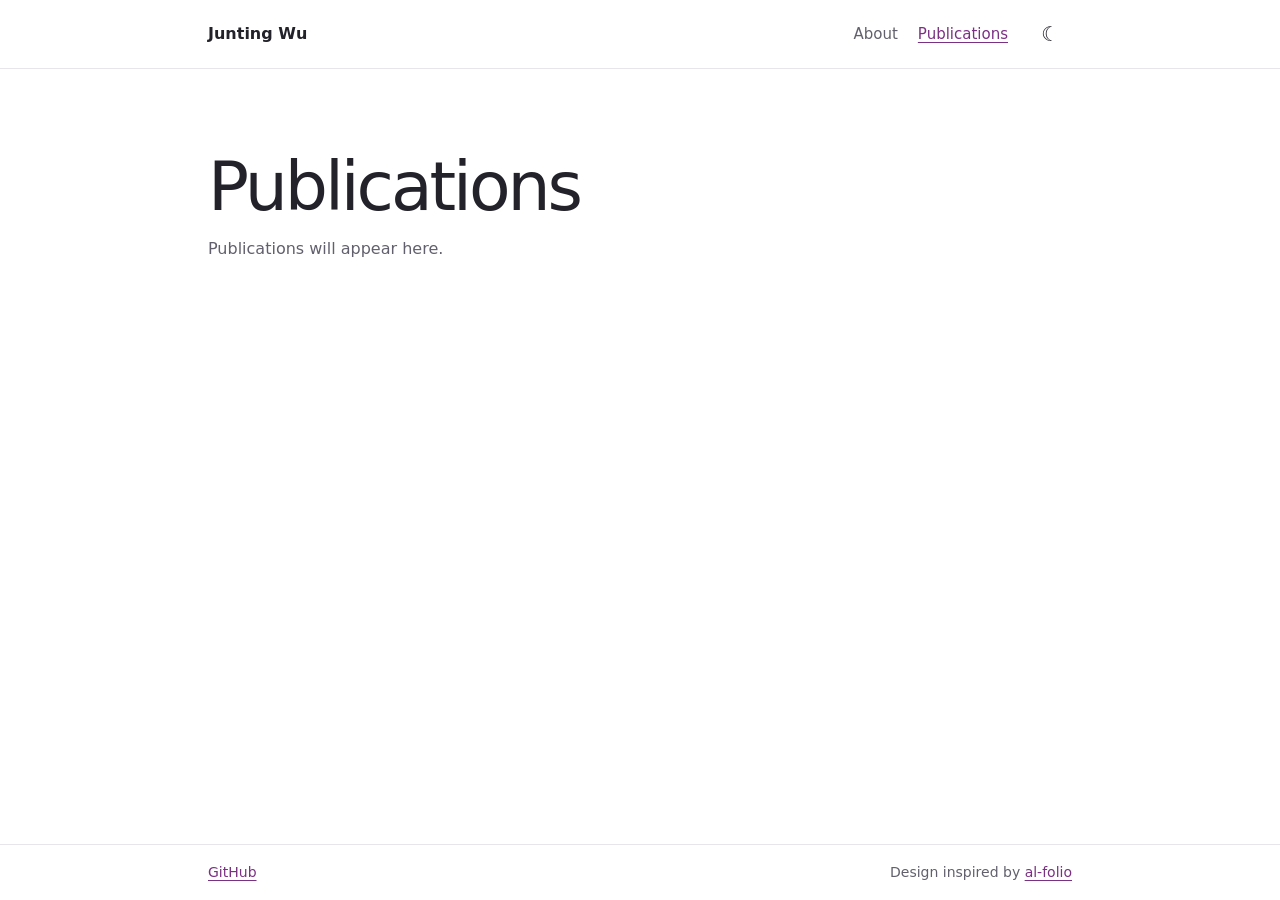
==== publications/index.html @ 408b1a34 "Build academic personal website" ====
<!doctype html>
<html lang="en">
<head>
  <meta charset="utf-8">
  <meta name="viewport" content="width=device-width, initial-scale=1">
  <meta name="color-scheme" content="light dark">
  <meta name="description" content="Publications by Junting Wu.">
  <title>Publications · Junting Wu</title>
  <link rel="stylesheet" href="../assets/styles.css">
  <script src="../assets/theme.js"></script>
</head>
<body>
  <a class="skip-link" href="#main">Skip to content</a>
  <header class="site-header">
    <div class="container header-inner">
      <a class="site-name" href="../">Junting Wu</a>
      <nav class="site-nav" aria-label="Main navigation">
        <a href="../">About</a>
        <a href="./" aria-current="page">Publications</a>
        <button class="theme-toggle" type="button" aria-label="Dark mode" aria-pressed="false" hidden>
          <span aria-hidden="true" class="moon">☾</span>
          <span aria-hidden="true" class="sun">☀</span>
        </button>
      </nav>
    </div>
  </header>

  <main id="main" class="container">
    <h1>Publications</h1>
    <p class="subtitle">Publications will appear here.</p>
  </main>

  <footer class="site-footer">
    <div class="container footer-inner">
      <a href="https://github.com/Jonathanjtt">GitHub</a>
      <span>Design inspired by <a href="https://github.com/alshedivat/al-folio">al-folio</a></span>
    </div>
  </footer>
</body>
</html>
---- assets/styles.css ----
:root {
  color-scheme: light dark;
  --background: light-dark(#ffffff, #18171d);
  --text: light-dark(#23212a, #f1eef5);
  --muted: light-dark(#62606d, #b9b3c3);
  --border: light-dark(#e7e4ec, #3b3744);
  --accent: light-dark(#7c3083, #e6a6ef);
  --portrait: light-dark(#f3eef5, #292333);
  --portrait-line: light-dark(#dbcfdf, #50415c);
  font-family: Inter, system-ui, -apple-system, BlinkMacSystemFont, "Segoe UI", sans-serif;
  background: var(--background);
  color: var(--text);
}

:root[data-theme="light"] { color-scheme: light; }
:root[data-theme="dark"] { color-scheme: dark; }

*, *::before, *::after { box-sizing: border-box; }

body {
  display: flex;
  flex-direction: column;
  margin: 0;
  min-height: 100vh;
  line-height: 1.65;
}

p { margin: 0 0 1rem; }

a {
  color: var(--accent);
  text-underline-offset: 0.2em;
}

:focus-visible {
  outline: 2px solid var(--accent);
  outline-offset: 4px;
}

.skip-link {
  position: absolute;
  top: 0.5rem;
  left: 1rem;
  z-index: 1;
  padding: 0.5rem 0.75rem;
  background: var(--background);
  transform: translateY(-150%);
}

.skip-link:focus { transform: translateY(0); }

.container {
  width: min(54rem, calc(100% - 3rem));
  margin-inline: auto;
}

.site-header { border-bottom: 1px solid var(--border); }

.header-inner,
.site-nav,
.footer-inner {
  display: flex;
  align-items: center;
  flex-wrap: wrap;
}

.header-inner {
  justify-content: space-between;
  gap: 0.5rem 1rem;
  padding-block: 0.75rem;
}

.site-name {
  color: var(--text);
  font-weight: 600;
  text-decoration: none;
}

.site-nav { gap: 0.25rem 1.25rem; }

.site-nav a {
  color: var(--muted);
  font-size: 0.9375rem;
  text-decoration: none;
}

.site-nav a:hover,
.site-nav a[aria-current] {
  color: var(--accent);
  text-decoration: underline;
}

.theme-toggle {
  display: grid;
  place-items: center;
  min-width: 2.75rem;
  min-height: 2.75rem;
  border: 1px solid transparent;
  border-radius: 50%;
  background: transparent;
  color: var(--text);
  font: 1.25rem/1 system-ui, sans-serif;
  cursor: pointer;
}

.theme-toggle[hidden],
.theme-toggle .sun,
.theme-toggle[aria-pressed="true"] .moon { display: none; }

.theme-toggle[aria-pressed="true"] .sun { display: block; }
.theme-toggle:hover { border-color: var(--border); }

main {
  flex: 1;
  padding-block: clamp(3rem, 8vw, 5rem) 5rem;
}

h1,
h2 {
  margin: 0;
  line-height: 1.12;
  letter-spacing: -0.045em;
}

h1 {
  font-size: clamp(2.75rem, 7vw, 4.25rem);
  font-weight: 500;
}

h2 {
  font-size: clamp(1.75rem, 4vw, 2.25rem);
  font-weight: 500;
}

.subtitle {
  margin: 0.65rem 0 0;
  color: var(--muted);
}

.intro {
  display: grid;
  grid-template-columns: minmax(0, 1fr) minmax(10rem, 27%);
  align-items: start;
  column-gap: clamp(2rem, 6vw, 5rem);
}

.intro-heading { grid-column: 1 / -1; }
.bio { margin-top: 1.75rem; }

.profile-placeholder,
.profile-photo {
  margin-top: 1.75rem;
  width: 100%;
  border: 1px solid var(--border);
  border-radius: 0.5rem;
}

.profile-placeholder {
  display: grid;
  place-items: center;
  aspect-ratio: 4 / 5;
  background: var(--portrait);
}

.profile-placeholder span {
  display: grid;
  place-items: center;
  width: 58%;
  aspect-ratio: 1;
  border: 1px solid var(--portrait-line);
  border-radius: 50%;
  color: var(--accent);
  font: 2.25rem/1 Georgia, serif;
}

.profile-photo { display: block; }

.news {
  margin-top: 2.5rem;
  padding-top: 1.5rem;
  border-top: 1px solid var(--border);
}

.empty-state { margin-top: 1rem; color: var(--muted); }

.news-list,
.publication-list {
  margin: 1rem 0 0;
  padding: 0;
  list-style: none;
}

.news-list li {
  display: grid;
  grid-template-columns: minmax(6.5rem, auto) 1fr;
  gap: 0.25rem 1.5rem;
  padding-block: 0.6rem;
}

.news-list time,
.publication-meta { color: var(--muted); }

.publication-list li {
  padding-block: 1.25rem;
  border-bottom: 1px solid var(--border);
}

.publication-list h2 {
  margin-bottom: 0.35rem;
  font: inherit;
  font-weight: 600;
}

.publication-list p { margin-bottom: 0.35rem; }

.site-footer {
  border-top: 1px solid var(--border);
  color: var(--muted);
  font-size: 0.875rem;
}

.footer-inner {
  justify-content: space-between;
  gap: 0.4rem 1.25rem;
  padding-block: 1rem;
}

@media (max-width: 37rem) {
  .container { width: calc(100% - 2rem); }
  .intro { grid-template-columns: 1fr; }
  .profile-placeholder, .profile-photo { max-width: 12rem; }
}

@media (max-width: 24rem) {
  .news-list li { grid-template-columns: 1fr; }
}
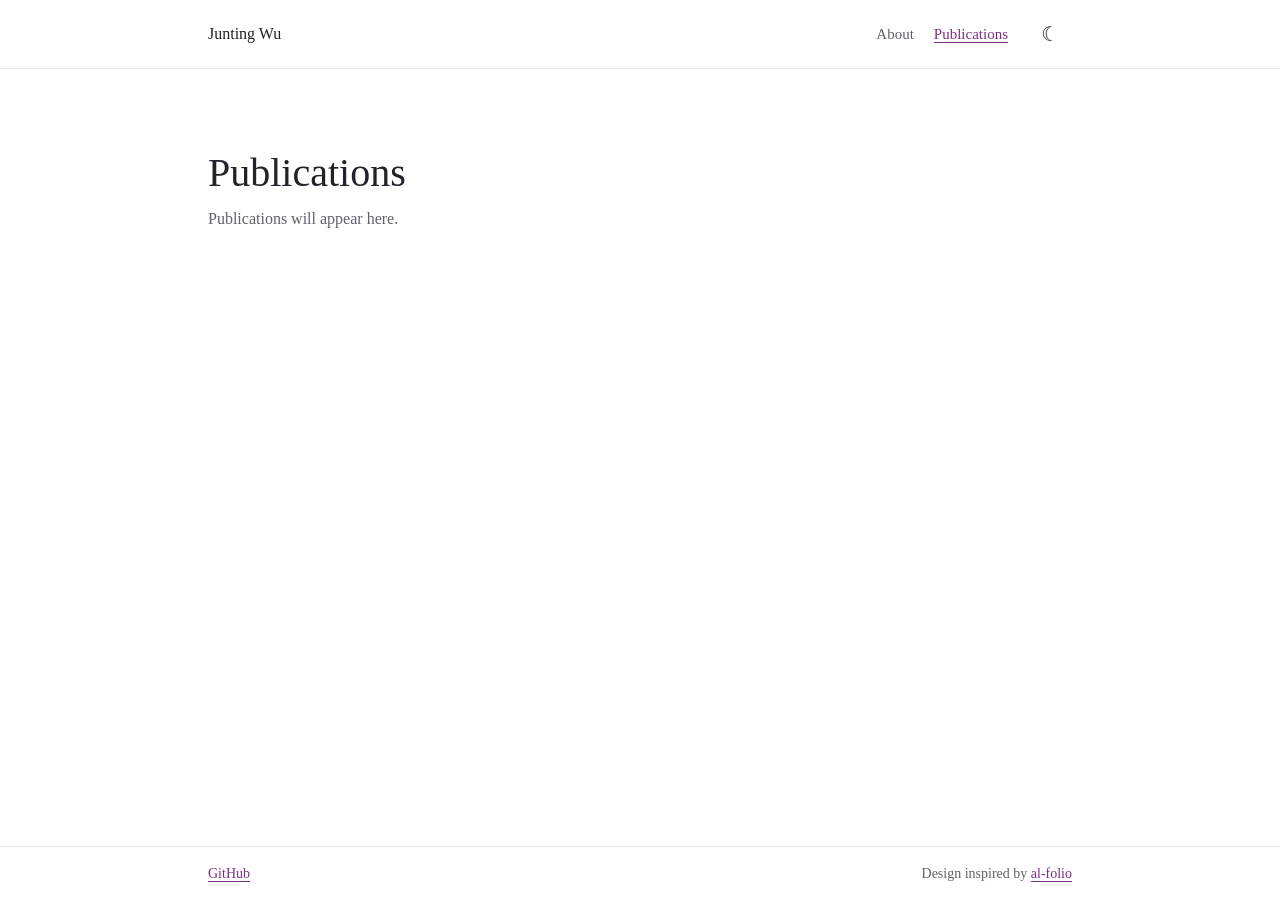
==== commit a7607510: "Refine the homepage title and add contact email" ====
--- a/publications/index.html
+++ b/publications/index.html
@@ -6,7 +6,7 @@
   <meta name="color-scheme" content="light dark">
   <meta name="description" content="Publications by Junting Wu.">
   <title>Publications · Junting Wu</title>
-  <link rel="stylesheet" href="../assets/styles.css">
+  <link rel="stylesheet" href="../assets/styles.css?v=7d610e78">
   <script src="../assets/theme.js"></script>
 </head>
 <body>
--- a/assets/styles.css
+++ b/assets/styles.css
@@ -5,9 +5,7 @@
   --muted: light-dark(#62606d, #b9b3c3);
   --border: light-dark(#e7e4ec, #3b3744);
   --accent: light-dark(#7c3083, #e6a6ef);
-  --portrait: light-dark(#f3eef5, #292333);
-  --portrait-line: light-dark(#dbcfdf, #50415c);
-  font-family: Inter, system-ui, -apple-system, BlinkMacSystemFont, "Segoe UI", sans-serif;
+  font-family: Georgia, "Times New Roman", serif;
   background: var(--background);
   color: var(--text);
 }
@@ -22,7 +20,7 @@
   flex-direction: column;
   margin: 0;
   min-height: 100vh;
-  line-height: 1.65;
+  line-height: 1.5;
 }
 
 p { margin: 0 0 1rem; }
@@ -72,7 +70,6 @@
 
 .site-name {
   color: var(--text);
-  font-weight: 600;
   text-decoration: none;
 }
 
@@ -115,21 +112,21 @@
   padding-block: clamp(3rem, 8vw, 5rem) 5rem;
 }
 
+.home-main { padding-block-start: clamp(1.5rem, 4vw, 2.5rem); }
+
 h1,
 h2 {
   margin: 0;
-  line-height: 1.12;
-  letter-spacing: -0.045em;
+  line-height: 1.2;
+  font-weight: 400;
 }
 
 h1 {
-  font-size: clamp(2.75rem, 7vw, 4.25rem);
-  font-weight: 500;
+  font-size: clamp(2rem, 5vw, 2.5rem);
 }
 
 h2 {
-  font-size: clamp(1.75rem, 4vw, 2.25rem);
-  font-weight: 500;
+  font-size: clamp(1.5rem, 4vw, 1.875rem);
 }
 
 .subtitle {
@@ -142,40 +139,27 @@
   grid-template-columns: minmax(0, 1fr) minmax(10rem, 27%);
   align-items: start;
   column-gap: clamp(2rem, 6vw, 5rem);
+  row-gap: 1rem;
 }
 
 .intro-heading { grid-column: 1 / -1; }
-.bio { margin-top: 1.75rem; }
-
-.profile-placeholder,
+.name-chinese { display: inline-block; }
+.profile { margin: 0; }
+
 .profile-photo {
-  margin-top: 1.75rem;
+  display: block;
   width: 100%;
+  height: auto;
   border: 1px solid var(--border);
   border-radius: 0.5rem;
 }
 
-.profile-placeholder {
-  display: grid;
-  place-items: center;
-  aspect-ratio: 4 / 5;
-  background: var(--portrait);
-}
-
-.profile-placeholder span {
-  display: grid;
-  place-items: center;
-  width: 58%;
-  aspect-ratio: 1;
-  border: 1px solid var(--portrait-line);
-  border-radius: 50%;
-  color: var(--accent);
-  font: 2.25rem/1 Georgia, serif;
-}
-
-.profile-photo { display: block; }
-
-.news {
+.profile-contact {
+  margin-top: 0.5rem;
+  font-size: 0.9375rem;
+}
+
+.selected-publications {
   margin-top: 2.5rem;
   padding-top: 1.5rem;
   border-top: 1px solid var(--border);
@@ -183,21 +167,12 @@
 
 .empty-state { margin-top: 1rem; color: var(--muted); }
 
-.news-list,
 .publication-list {
   margin: 1rem 0 0;
   padding: 0;
   list-style: none;
 }
 
-.news-list li {
-  display: grid;
-  grid-template-columns: minmax(6.5rem, auto) 1fr;
-  gap: 0.25rem 1.5rem;
-  padding-block: 0.6rem;
-}
-
-.news-list time,
 .publication-meta { color: var(--muted); }
 
 .publication-list li {
@@ -205,10 +180,9 @@
   border-bottom: 1px solid var(--border);
 }
 
-.publication-list h2 {
-  margin-bottom: 0.35rem;
+.publication-list :is(h2, h3) {
+  margin: 0 0 0.35rem;
   font: inherit;
-  font-weight: 600;
 }
 
 .publication-list p { margin-bottom: 0.35rem; }
@@ -228,9 +202,5 @@
 @media (max-width: 37rem) {
   .container { width: calc(100% - 2rem); }
   .intro { grid-template-columns: 1fr; }
-  .profile-placeholder, .profile-photo { max-width: 12rem; }
-}
-
-@media (max-width: 24rem) {
-  .news-list li { grid-template-columns: 1fr; }
-}
+  .profile { max-width: 12rem; }
+}
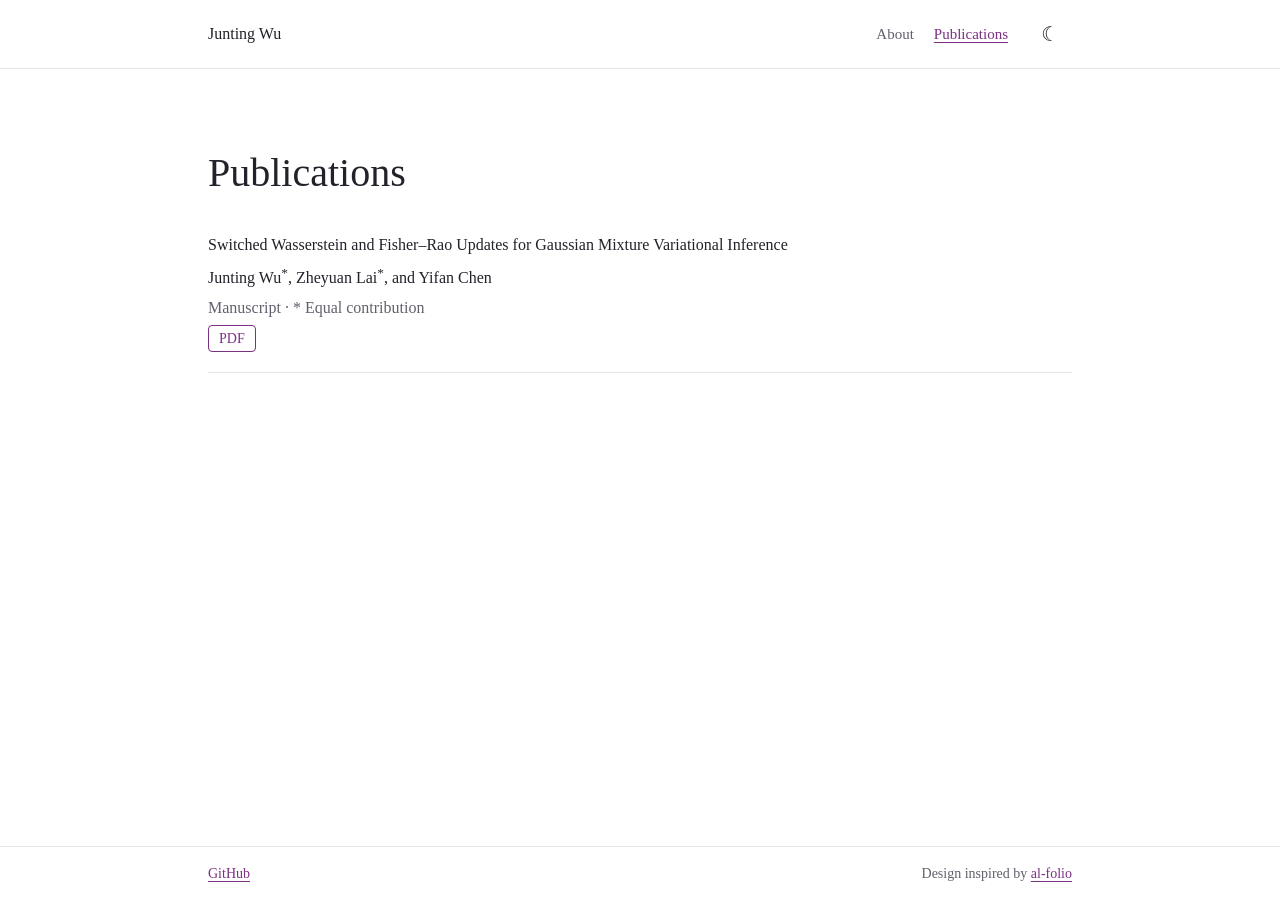
==== commit 89d087e6: "Add the Wasserstein and Fisher–Rao manuscript" ====
--- a/publications/index.html
+++ b/publications/index.html
@@ -6,7 +6,7 @@
   <meta name="color-scheme" content="light dark">
   <meta name="description" content="Publications by Junting Wu.">
   <title>Publications · Junting Wu</title>
-  <link rel="stylesheet" href="../assets/styles.css?v=7d610e78">
+  <link rel="stylesheet" href="../assets/styles.css?v=b16042e9">
   <script src="../assets/theme.js"></script>
 </head>
 <body>
@@ -27,7 +27,14 @@
 
   <main id="main" class="container">
     <h1>Publications</h1>
-    <p class="subtitle">Publications will appear here.</p>
+    <ul class="publication-list" role="list">
+      <li>
+        <h2>Switched Wasserstein and Fisher–Rao Updates for Gaussian Mixture Variational Inference</h2>
+        <p>Junting Wu<sup>*</sup>, Zheyuan Lai<sup>*</sup>, and Yifan Chen</p>
+        <p class="publication-meta">Manuscript · * Equal contribution</p>
+        <a class="publication-link" href="https://drive.google.com/file/d/1iWPQ3n7-7OpHI63o53MaiFKLPVLRktnM/view?usp=sharing">PDF</a>
+      </li>
+    </ul>
   </main>
 
   <footer class="site-footer">
--- a/assets/styles.css
+++ b/assets/styles.css
@@ -129,11 +129,6 @@
   font-size: clamp(1.5rem, 4vw, 1.875rem);
 }
 
-.subtitle {
-  margin: 0.65rem 0 0;
-  color: var(--muted);
-}
-
 .intro {
   display: grid;
   grid-template-columns: minmax(0, 1fr) minmax(10rem, 27%);
@@ -165,8 +160,6 @@
   border-top: 1px solid var(--border);
 }
 
-.empty-state { margin-top: 1rem; color: var(--muted); }
-
 .publication-list {
   margin: 1rem 0 0;
   padding: 0;
@@ -187,6 +180,17 @@
 
 .publication-list p { margin-bottom: 0.35rem; }
 
+.publication-link {
+  display: inline-block;
+  padding: 0.125rem 0.625rem;
+  border: 1px solid currentColor;
+  border-radius: 0.25rem;
+  font-size: 0.875rem;
+  text-decoration: none;
+}
+
+.publication-link:hover { text-decoration: underline; }
+
 .site-footer {
   border-top: 1px solid var(--border);
   color: var(--muted);
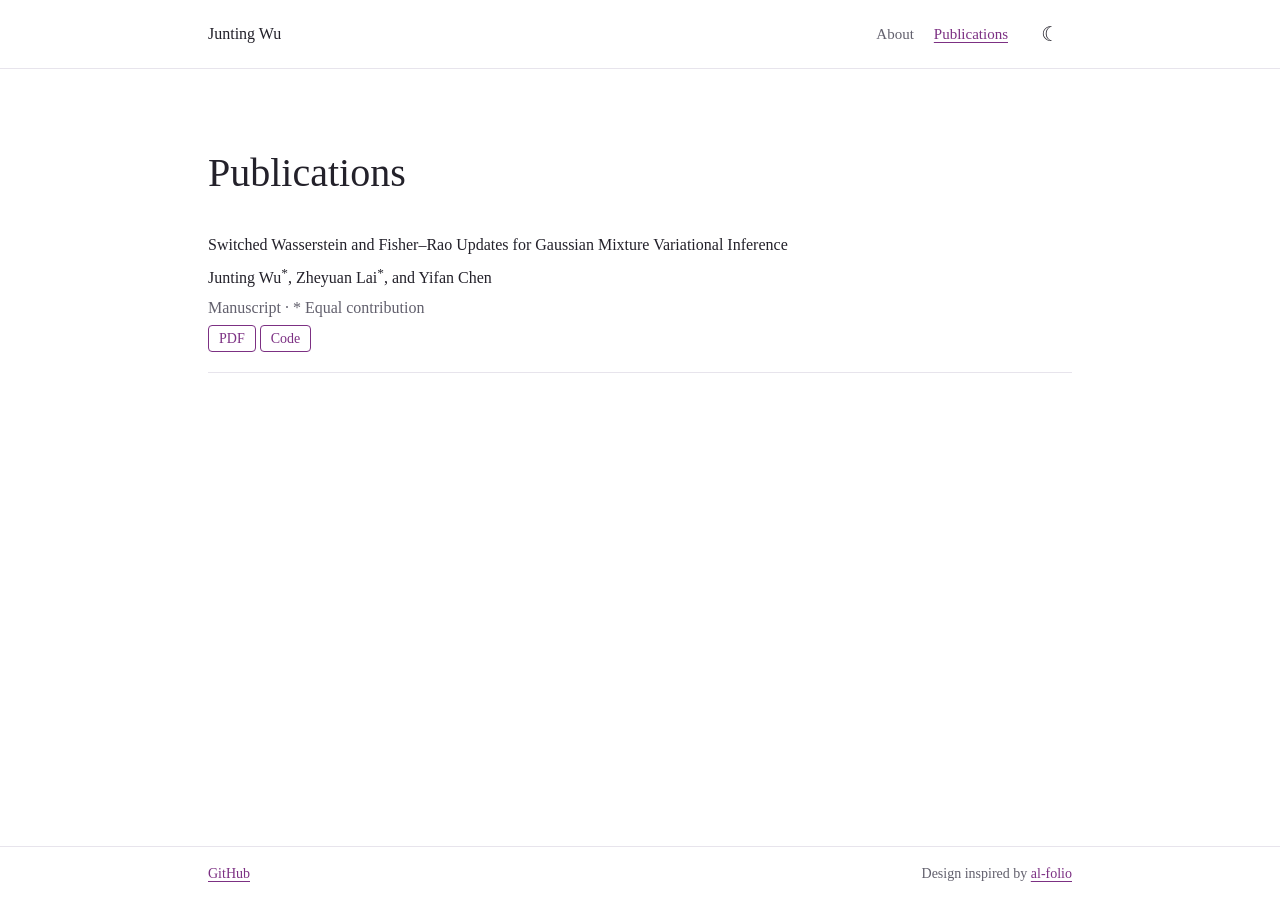
==== commit 6e468ec2: "Link the WFR code from both publication lists" ====
--- a/publications/index.html
+++ b/publications/index.html
@@ -6,7 +6,8 @@
   <meta name="color-scheme" content="light dark">
   <meta name="description" content="Publications by Junting Wu.">
   <title>Publications · Junting Wu</title>
-  <link rel="stylesheet" href="../assets/styles.css?v=b16042e9">
+  <link rel="canonical" href="https://jonathanjtt.github.io/publications/">
+  <link rel="stylesheet" href="../assets/styles.css?v=9d8bc1c2">
   <script src="../assets/theme.js"></script>
 </head>
 <body>
@@ -33,6 +34,7 @@
         <p>Junting Wu<sup>*</sup>, Zheyuan Lai<sup>*</sup>, and Yifan Chen</p>
         <p class="publication-meta">Manuscript · * Equal contribution</p>
         <a class="publication-link" href="https://drive.google.com/file/d/1iWPQ3n7-7OpHI63o53MaiFKLPVLRktnM/view?usp=sharing">PDF</a>
+        <a class="publication-link" href="https://github.com/Jonathanjtt/WFR">Code</a>
       </li>
     </ul>
   </main>
--- a/assets/styles.css
+++ b/assets/styles.css
@@ -139,6 +139,18 @@
 
 .intro-heading { grid-column: 1 / -1; }
 .name-chinese { display: inline-block; }
+
+.bio code {
+  padding: 0.125em 0.25em;
+  border-radius: 0.1875rem;
+  background: light-dark(#f6edf6, #322638);
+  color: var(--accent);
+  font-family: ui-monospace, SFMono-Regular, Consolas, monospace;
+  font-size: 0.875em;
+}
+
+.application-note { color: light-dark(#a51e2d, #ff9aa3); }
+
 .profile { margin: 0; }
 
 .profile-photo {
